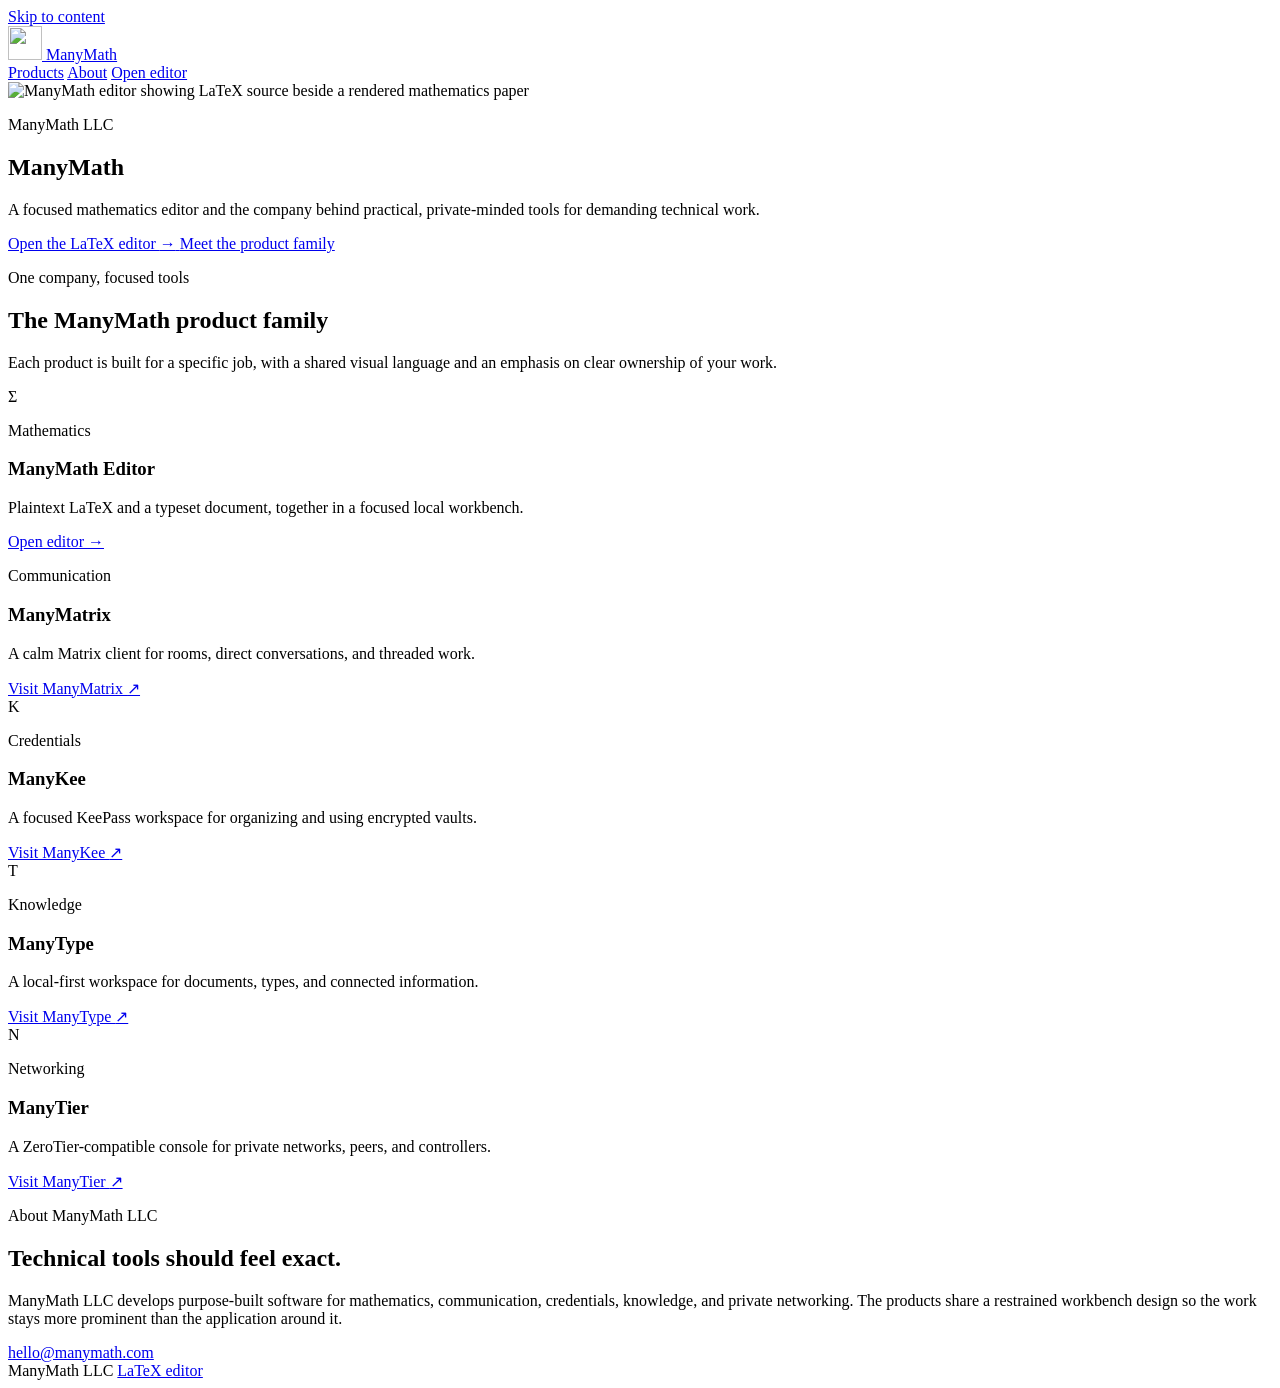
==== apps/ManyMath/site/index.html @ 67dac9ee "feat(site): import the ManyMath.com landing page" ====
<!DOCTYPE html>
<html lang="en">
  <head>
    <meta charset="utf-8">
    <meta name="viewport" content="width=device-width, initial-scale=1">
    <meta name="theme-color" content="#2e7d32">
    <meta
      name="description"
      content="ManyMath is a focused LaTeX mathematics editor and the company behind practical tools for technical work."
    >
    <meta property="og:title" content="ManyMath">
    <meta
      property="og:description"
      content="Write LaTeX, render mathematics, and meet the ManyMath product family."
    >
    <meta property="og:type" content="website">
    <meta property="og:image" content="/assets/editor-preview.png">
    <link rel="icon" type="image/svg+xml" href="/assets/manymath-mark.svg">
    <link rel="stylesheet" href="/styles.css">
    <title>ManyMath | Mathematics editor and product company</title>
  </head>
  <body>
    <a class="skip-link" href="#main-content">Skip to content</a>
    <header class="site-header">
      <a class="brand" href="/" aria-label="ManyMath home">
        <img src="/assets/manymath-mark.svg" alt="" width="34" height="34">
        <span>ManyMath</span>
      </a>
      <nav aria-label="Primary navigation">
        <a href="#products">Products</a>
        <a href="#about">About</a>
        <a class="nav-editor" href="/edit/">Open editor</a>
      </nav>
    </header>

    <main id="main-content">
      <section class="hero" aria-labelledby="hero-title">
        <img
          class="hero-media"
          src="/assets/editor-preview.png"
          alt="ManyMath editor showing LaTeX source beside a rendered mathematics paper"
        >
        <div class="hero-scrim" aria-hidden="true"></div>
        <div class="hero-inner">
          <div class="hero-copy">
            <p class="eyebrow">ManyMath LLC</p>
            <h1 id="hero-title">ManyMath</h1>
            <p class="hero-summary">
              A focused mathematics editor and the company behind practical,
              private-minded tools for demanding technical work.
            </p>
            <div class="hero-actions">
              <a class="button button-primary" href="/edit/">
                Open the LaTeX editor
                <span aria-hidden="true">→</span>
              </a>
              <a class="button button-quiet" href="#products">Meet the product family</a>
            </div>
          </div>
        </div>
      </section>

      <section class="products-band" id="products" aria-labelledby="products-title">
        <div class="section-inner">
          <div class="section-heading">
            <p class="eyebrow">One company, focused tools</p>
            <h2 id="products-title">The ManyMath product family</h2>
            <p>
              Each product is built for a specific job, with a shared visual
              language and an emphasis on clear ownership of your work.
            </p>
          </div>

          <div class="product-grid">
            <article class="product-card product-featured">
              <div class="product-mark" aria-hidden="true">Σ</div>
              <p class="product-category">Mathematics</p>
              <h3>ManyMath Editor</h3>
              <p>Plaintext LaTeX and a typeset document, together in a focused local workbench.</p>
              <a href="/edit/">Open editor <span aria-hidden="true">→</span></a>
            </article>

            <article class="product-card">
              <div class="product-mark matrix-mark" aria-hidden="true">
                <span></span><span></span><span></span><span></span><span></span><span></span><span></span><span></span><span></span>
              </div>
              <p class="product-category">Communication</p>
              <h3>ManyMatrix</h3>
              <p>A calm Matrix client for rooms, direct conversations, and threaded work.</p>
              <a href="https://manymatrix.com/">Visit ManyMatrix <span aria-hidden="true">↗</span></a>
            </article>

            <article class="product-card">
              <div class="product-mark" aria-hidden="true">K</div>
              <p class="product-category">Credentials</p>
              <h3>ManyKee</h3>
              <p>A focused KeePass workspace for organizing and using encrypted vaults.</p>
              <a href="https://manykee.com/">Visit ManyKee <span aria-hidden="true">↗</span></a>
            </article>

            <article class="product-card">
              <div class="product-mark" aria-hidden="true">T</div>
              <p class="product-category">Knowledge</p>
              <h3>ManyType</h3>
              <p>A local-first workspace for documents, types, and connected information.</p>
              <a href="https://manytype.com/">Visit ManyType <span aria-hidden="true">↗</span></a>
            </article>

            <article class="product-card">
              <div class="product-mark tier-mark" aria-hidden="true">N</div>
              <p class="product-category">Networking</p>
              <h3>ManyTier</h3>
              <p>A ZeroTier-compatible console for private networks, peers, and controllers.</p>
              <a href="https://manytier.com/">Visit ManyTier <span aria-hidden="true">↗</span></a>
            </article>
          </div>
        </div>
      </section>

      <section class="about-band" id="about" aria-labelledby="about-title">
        <div class="section-inner about-layout">
          <div>
            <p class="eyebrow">About ManyMath LLC</p>
            <h2 id="about-title">Technical tools should feel exact.</h2>
          </div>
          <div class="about-copy">
            <p>
              ManyMath LLC develops purpose-built software for mathematics,
              communication, credentials, knowledge, and private networking.
              The products share a restrained workbench design so the work stays
              more prominent than the application around it.
            </p>
            <a href="mailto:hello@manymath.com">hello@manymath.com</a>
          </div>
        </div>
      </section>
    </main>

    <footer>
      <div class="section-inner footer-inner">
        <span>ManyMath LLC</span>
        <a href="/edit/">LaTeX editor</a>
      </div>
    </footer>
  </body>
</html>
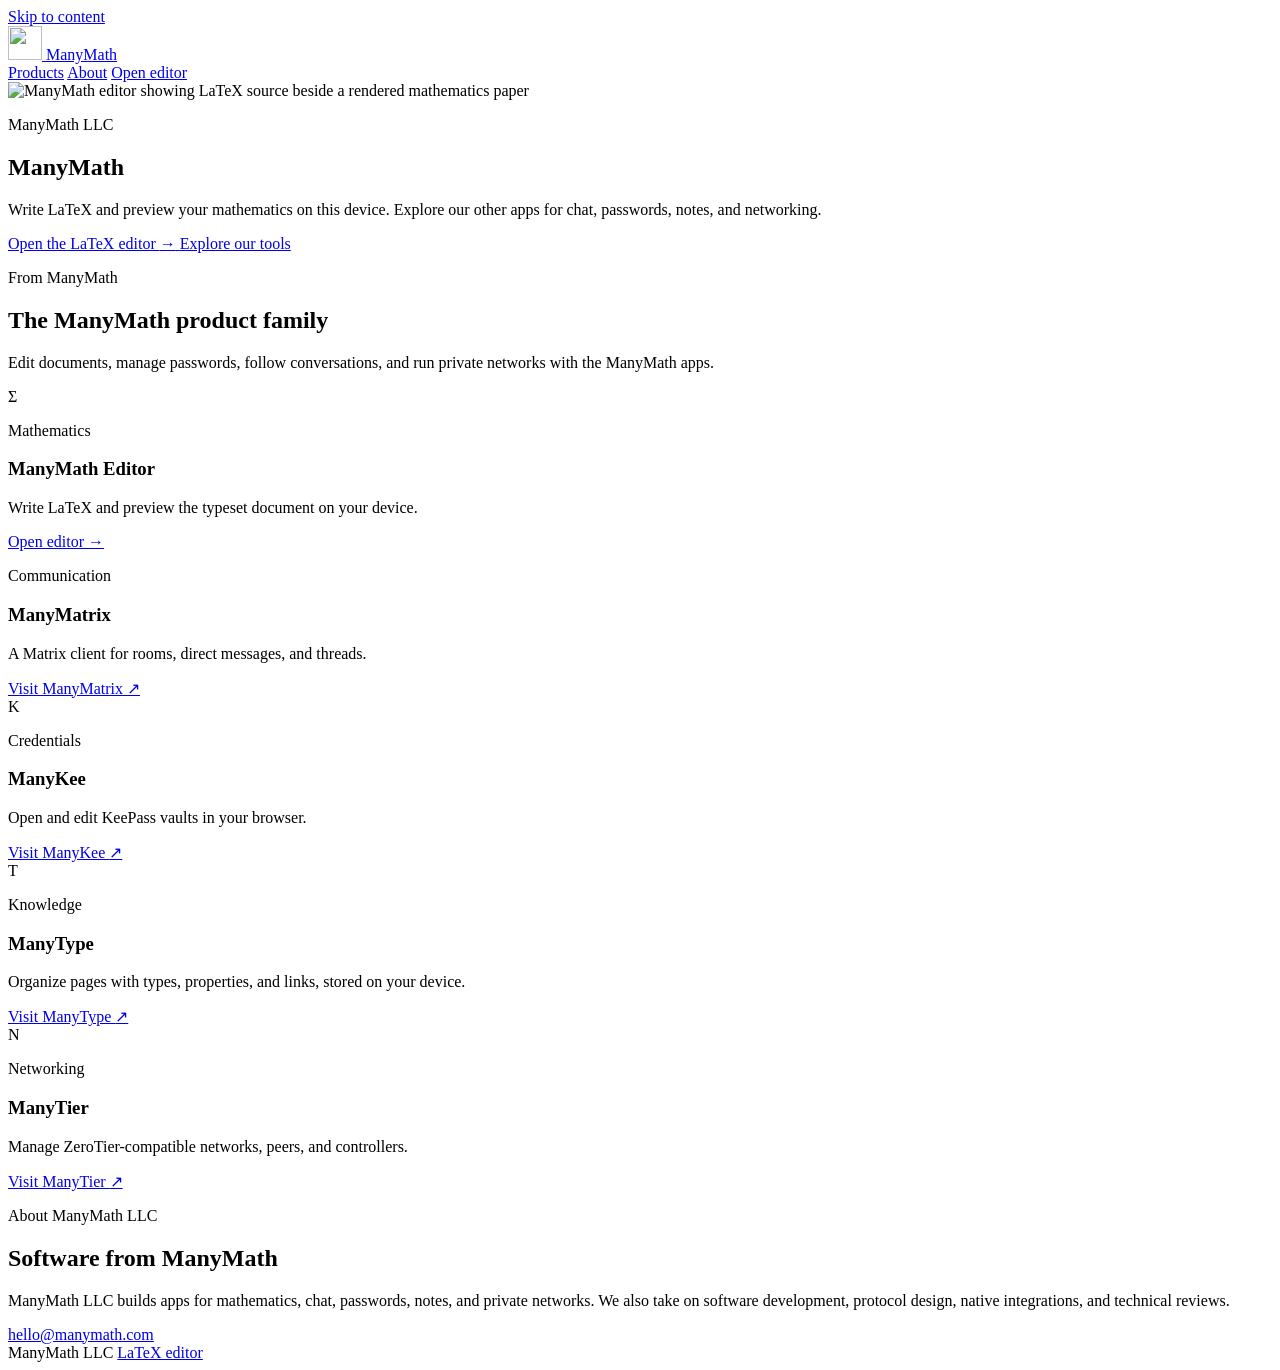
==== commit fc46cd13: "docs: clarify app copy, documentation, and comments" ====
--- a/apps/ManyMath/site/index.html
+++ b/apps/ManyMath/site/index.html
@@ -6,18 +6,18 @@
     <meta name="theme-color" content="#2e7d32">
     <meta
       name="description"
-      content="ManyMath is a focused LaTeX mathematics editor and the company behind practical tools for technical work."
+      content="Write and preview LaTeX with ManyMath, and explore our apps for chat, passwords, notes, and networking."
     >
     <meta property="og:title" content="ManyMath">
     <meta
       property="og:description"
-      content="Write LaTeX, render mathematics, and meet the ManyMath product family."
+      content="Write LaTeX, render mathematics, and explore the other ManyMath apps."
     >
     <meta property="og:type" content="website">
     <meta property="og:image" content="/assets/editor-preview.png">
     <link rel="icon" type="image/svg+xml" href="/assets/manymath-mark.svg">
     <link rel="stylesheet" href="/styles.css">
-    <title>ManyMath | Mathematics editor and product company</title>
+    <title>ManyMath | LaTeX editor and software tools</title>
   </head>
   <body>
     <a class="skip-link" href="#main-content">Skip to content</a>
@@ -46,15 +46,15 @@
             <p class="eyebrow">ManyMath LLC</p>
             <h1 id="hero-title">ManyMath</h1>
             <p class="hero-summary">
-              A focused mathematics editor and the company behind practical,
-              private-minded tools for demanding technical work.
+              Write LaTeX and preview your mathematics on this device.
+              Explore our other apps for chat, passwords, notes, and networking.
             </p>
             <div class="hero-actions">
               <a class="button button-primary" href="/edit/">
                 Open the LaTeX editor
                 <span aria-hidden="true">→</span>
               </a>
-              <a class="button button-quiet" href="#products">Meet the product family</a>
+              <a class="button button-quiet" href="#products">Explore our tools</a>
             </div>
           </div>
         </div>
@@ -63,11 +63,11 @@
       <section class="products-band" id="products" aria-labelledby="products-title">
         <div class="section-inner">
           <div class="section-heading">
-            <p class="eyebrow">One company, focused tools</p>
+            <p class="eyebrow">From ManyMath</p>
             <h2 id="products-title">The ManyMath product family</h2>
             <p>
-              Each product is built for a specific job, with a shared visual
-              language and an emphasis on clear ownership of your work.
+              Edit documents, manage passwords, follow conversations, and run
+              private networks with the ManyMath apps.
             </p>
           </div>
 
@@ -76,7 +76,7 @@
               <div class="product-mark" aria-hidden="true">Σ</div>
               <p class="product-category">Mathematics</p>
               <h3>ManyMath Editor</h3>
-              <p>Plaintext LaTeX and a typeset document, together in a focused local workbench.</p>
+              <p>Write LaTeX and preview the typeset document on your device.</p>
               <a href="/edit/">Open editor <span aria-hidden="true">→</span></a>
             </article>
 
@@ -86,7 +86,7 @@
               </div>
               <p class="product-category">Communication</p>
               <h3>ManyMatrix</h3>
-              <p>A calm Matrix client for rooms, direct conversations, and threaded work.</p>
+              <p>A Matrix client for rooms, direct messages, and threads.</p>
               <a href="https://manymatrix.com/">Visit ManyMatrix <span aria-hidden="true">↗</span></a>
             </article>
 
@@ -94,7 +94,7 @@
               <div class="product-mark" aria-hidden="true">K</div>
               <p class="product-category">Credentials</p>
               <h3>ManyKee</h3>
-              <p>A focused KeePass workspace for organizing and using encrypted vaults.</p>
+              <p>Open and edit KeePass vaults in your browser.</p>
               <a href="https://manykee.com/">Visit ManyKee <span aria-hidden="true">↗</span></a>
             </article>
 
@@ -102,7 +102,7 @@
               <div class="product-mark" aria-hidden="true">T</div>
               <p class="product-category">Knowledge</p>
               <h3>ManyType</h3>
-              <p>A local-first workspace for documents, types, and connected information.</p>
+              <p>Organize pages with types, properties, and links, stored on your device.</p>
               <a href="https://manytype.com/">Visit ManyType <span aria-hidden="true">↗</span></a>
             </article>
 
@@ -110,7 +110,7 @@
               <div class="product-mark tier-mark" aria-hidden="true">N</div>
               <p class="product-category">Networking</p>
               <h3>ManyTier</h3>
-              <p>A ZeroTier-compatible console for private networks, peers, and controllers.</p>
+              <p>Manage ZeroTier-compatible networks, peers, and controllers.</p>
               <a href="https://manytier.com/">Visit ManyTier <span aria-hidden="true">↗</span></a>
             </article>
           </div>
@@ -121,14 +121,13 @@
         <div class="section-inner about-layout">
           <div>
             <p class="eyebrow">About ManyMath LLC</p>
-            <h2 id="about-title">Technical tools should feel exact.</h2>
+            <h2 id="about-title">Software from ManyMath</h2>
           </div>
           <div class="about-copy">
             <p>
-              ManyMath LLC develops purpose-built software for mathematics,
-              communication, credentials, knowledge, and private networking.
-              The products share a restrained workbench design so the work stays
-              more prominent than the application around it.
+              ManyMath LLC builds apps for mathematics, chat, passwords, notes,
+              and private networks. We also take on software development,
+              protocol design, native integrations, and technical reviews.
             </p>
             <a href="mailto:hello@manymath.com">hello@manymath.com</a>
           </div>
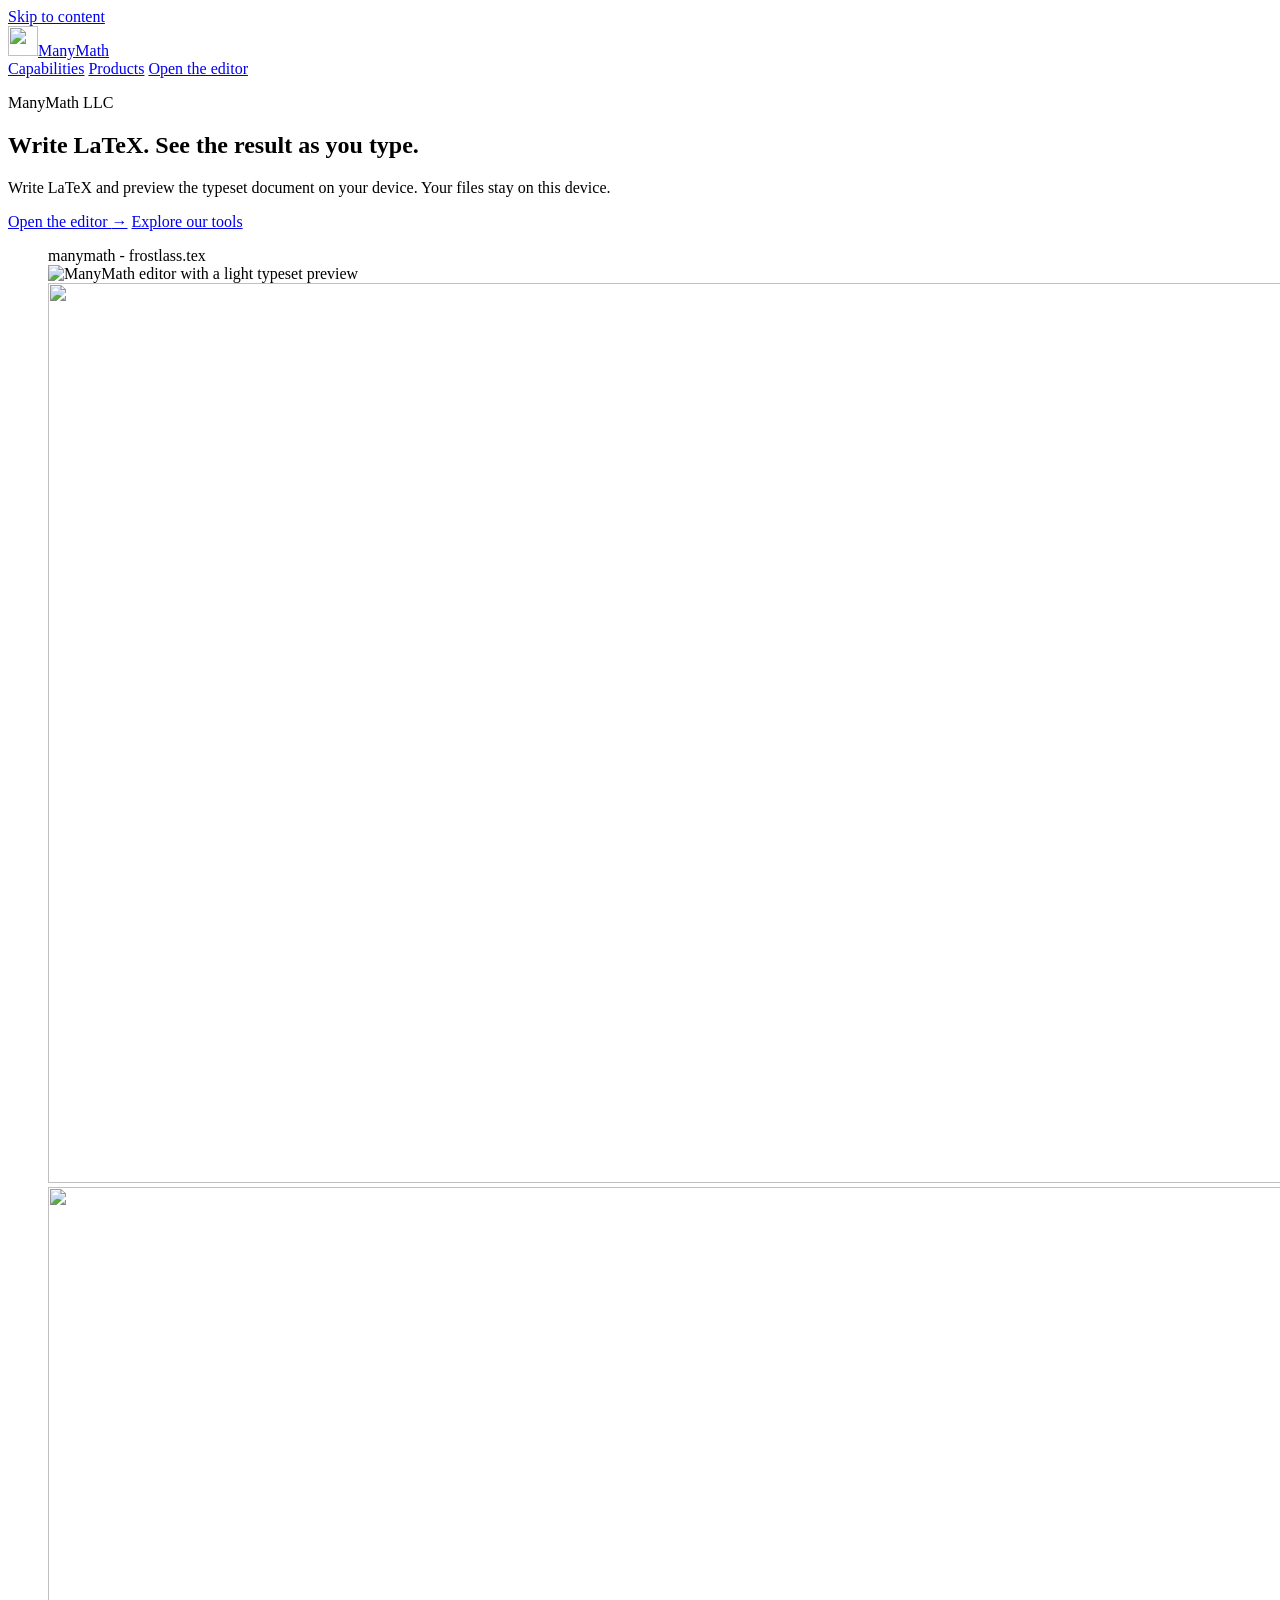
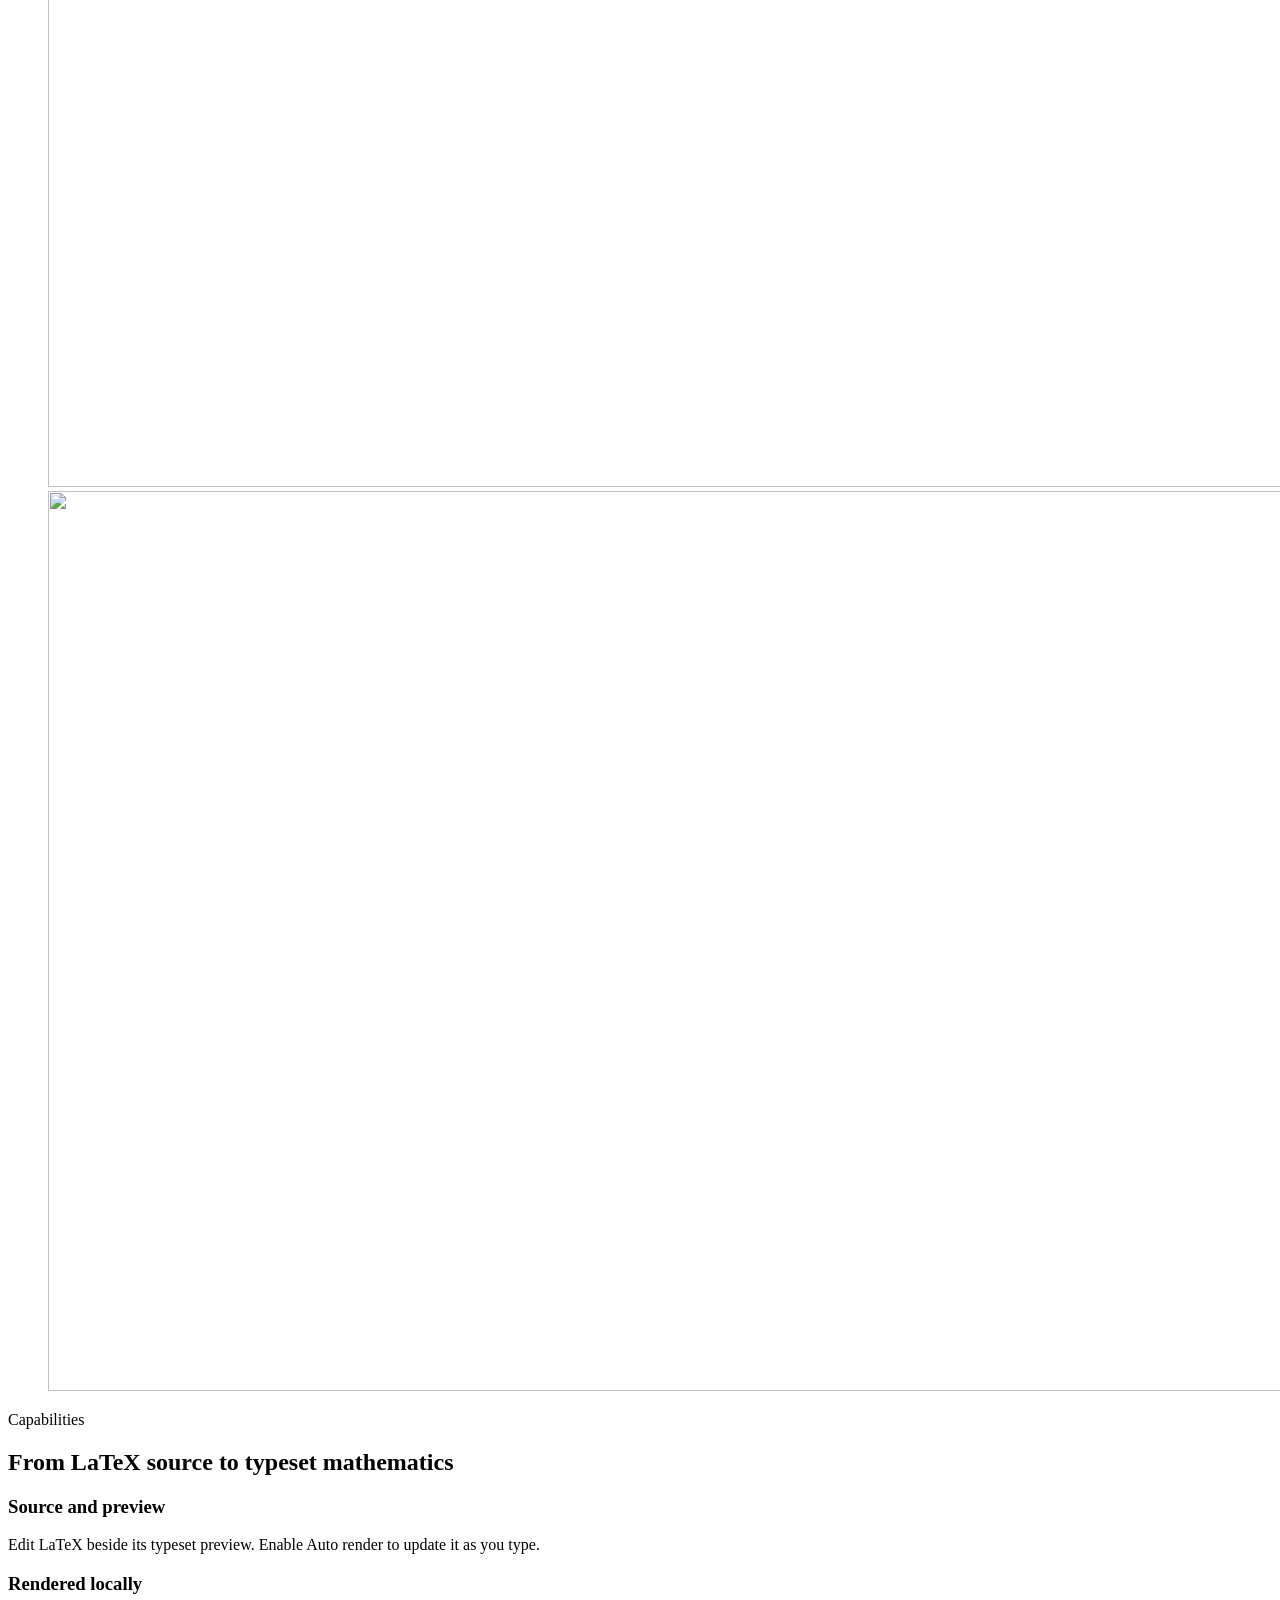
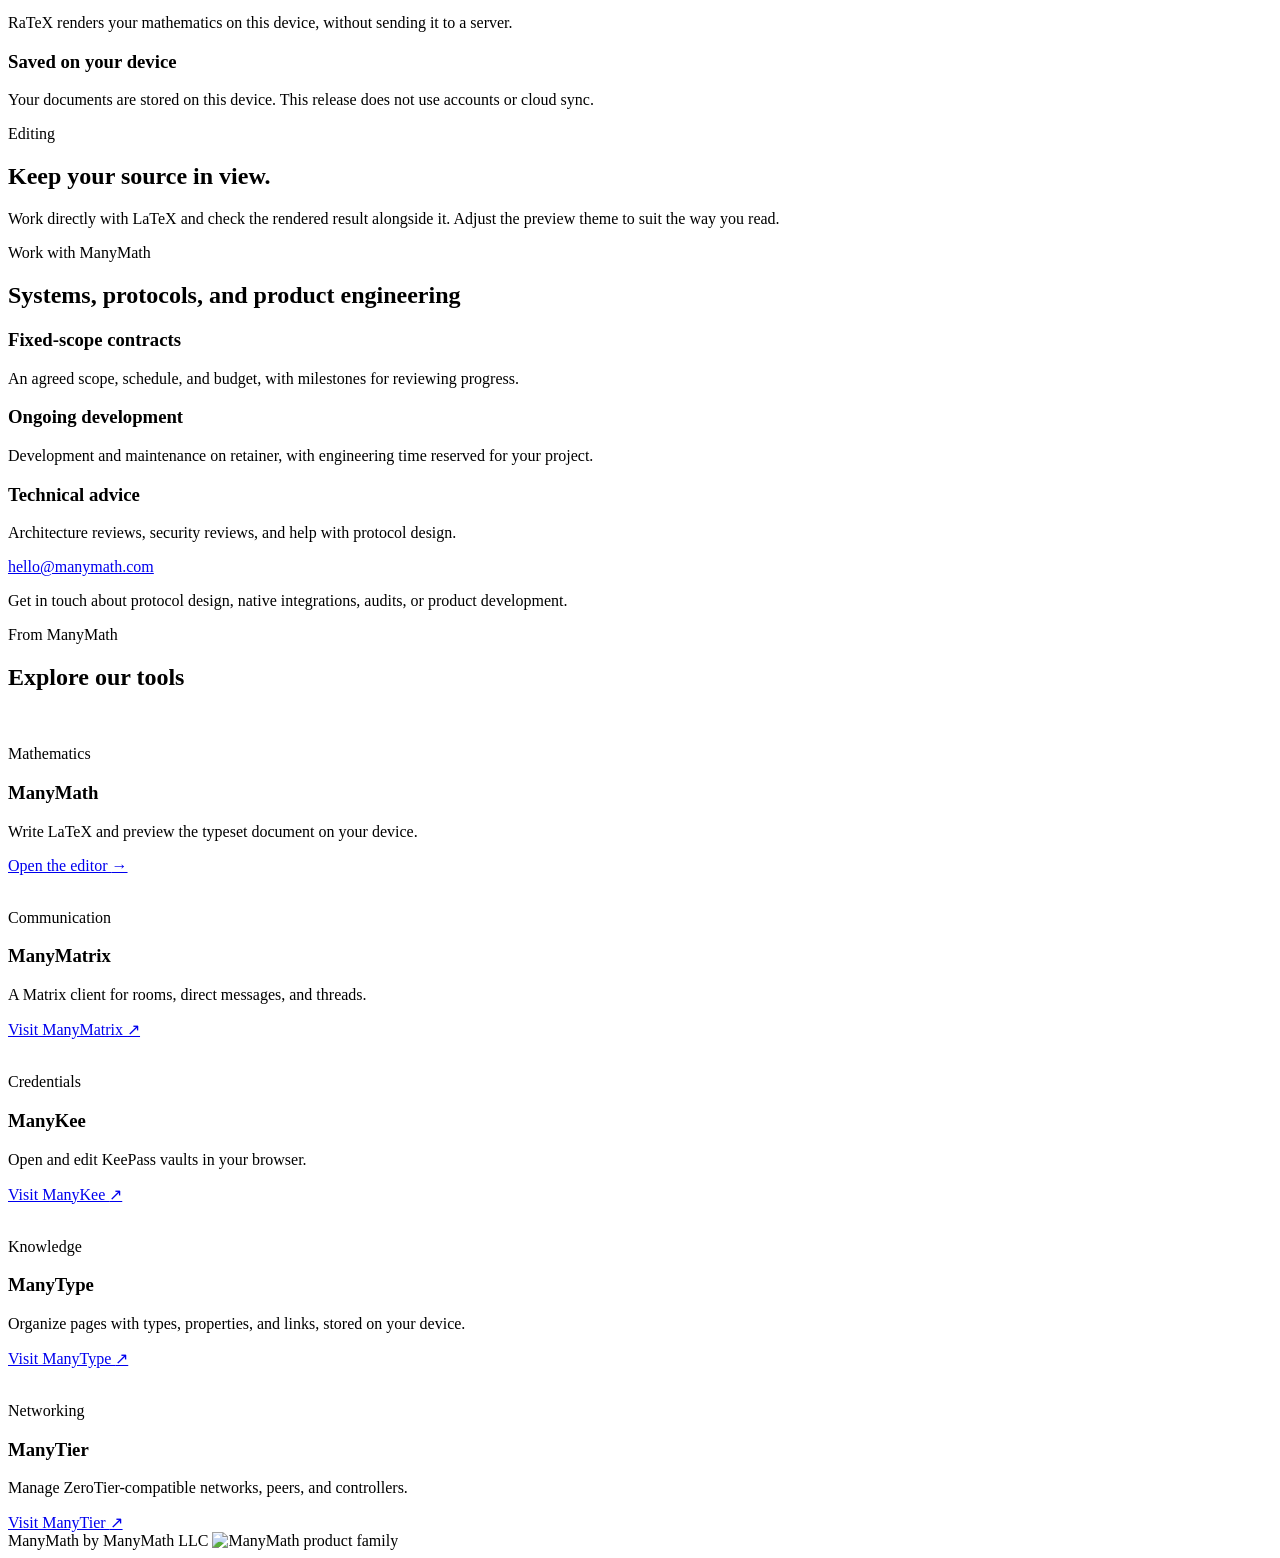
==== commit 26d0c30b: "feat(site): adopt the consolidated brand site" ====
--- a/apps/ManyMath/site/index.html
+++ b/apps/ManyMath/site/index.html
@@ -1,145 +1,140 @@
 <!DOCTYPE html>
 <html lang="en">
-  <head>
-    <meta charset="utf-8">
-    <meta name="viewport" content="width=device-width, initial-scale=1">
-    <meta name="theme-color" content="#2e7d32">
-    <meta
-      name="description"
-      content="Write and preview LaTeX with ManyMath, and explore our apps for chat, passwords, notes, and networking."
-    >
-    <meta property="og:title" content="ManyMath">
-    <meta
-      property="og:description"
-      content="Write LaTeX, render mathematics, and explore the other ManyMath apps."
-    >
-    <meta property="og:type" content="website">
-    <meta property="og:image" content="/assets/editor-preview.png">
-    <link rel="icon" type="image/svg+xml" href="/assets/manymath-mark.svg">
-    <link rel="stylesheet" href="/styles.css">
-    <title>ManyMath | LaTeX editor and software tools</title>
-  </head>
-  <body>
-    <a class="skip-link" href="#main-content">Skip to content</a>
-    <header class="site-header">
-      <a class="brand" href="/" aria-label="ManyMath home">
-        <img src="/assets/manymath-mark.svg" alt="" width="34" height="34">
-        <span>ManyMath</span>
-      </a>
-      <nav aria-label="Primary navigation">
-        <a href="#products">Products</a>
-        <a href="#about">About</a>
-        <a class="nav-editor" href="/edit/">Open editor</a>
-      </nav>
-    </header>
+<head>
+  <meta charset="utf-8">
+  <meta name="viewport" content="width=device-width, initial-scale=1">
+  <title>ManyMath | LaTeX mathematics editor</title>
+  <meta name="description" content="Write LaTeX and see a live typeset preview with ManyMath. Documents are stored and rendered on your device.">
+  <meta name="theme-color" media="(prefers-color-scheme: light)" content="#f3f6f4">
+  <meta name="theme-color" media="(prefers-color-scheme: dark)" content="#101512">
+  <link rel="canonical" href="https://manymath.com/">
+  <meta property="og:title" content="ManyMath">
+  <meta property="og:description" content="Write LaTeX and see a live typeset preview with ManyMath. Documents are stored and rendered on your device.">
+  <meta property="og:type" content="website">
+  <meta property="og:url" content="https://manymath.com/">
+  <meta property="og:image" content="https://manymath.com/assets/brand/og.png">
+  <meta name="twitter:card" content="summary_large_image">
+  <link rel="icon" type="image/svg+xml" href="/assets/brand/marks/manymath.svg">
+  <link rel="icon" type="image/png" sizes="32x32" href="/assets/brand/raster/favicon-32.png">
+  <link rel="preload" href="/assets/brand/fonts/latinmodern/lmroman10-regular.woff2" as="font" type="font/woff2" crossorigin>
+  <link rel="preload" href="/assets/brand/fonts/inter/inter-var.woff2" as="font" type="font/woff2" crossorigin>
+  <link rel="stylesheet" href="/assets/brand/tokens/manymath-brand.css">
+  <link rel="stylesheet" href="/assets/brand/tokens/fonts.css">
+  <link rel="stylesheet" href="/assets/brand/tokens/fallbacks.css">
+  <link rel="stylesheet" href="/assets/site.css">
+</head>
+<body>
+  <a class="skip-link" href="#main">Skip to content</a>
+  <header class="site-header">
+    <a class="brand" href="/" aria-label="ManyMath home"><img src="/assets/brand/marks/manymath.svg" alt="" width="30" height="30"><span>ManyMath</span></a>
+    <nav aria-label="Primary">
+      <a href="#capabilities">Capabilities</a>
+      <a href="#family">Products</a>
+      <a class="cta" href="/edit/">Open the editor</a>
+    </nav>
+  </header>
 
-    <main id="main-content">
-      <section class="hero" aria-labelledby="hero-title">
-        <img
-          class="hero-media"
-          src="/assets/editor-preview.png"
-          alt="ManyMath editor showing LaTeX source beside a rendered mathematics paper"
-        >
-        <div class="hero-scrim" aria-hidden="true"></div>
-        <div class="hero-inner">
-          <div class="hero-copy">
-            <p class="eyebrow">ManyMath LLC</p>
-            <h1 id="hero-title">ManyMath</h1>
-            <p class="hero-summary">
-              Write LaTeX and preview your mathematics on this device.
-              Explore our other apps for chat, passwords, notes, and networking.
-            </p>
-            <div class="hero-actions">
-              <a class="button button-primary" href="/edit/">
-                Open the LaTeX editor
-                <span aria-hidden="true">→</span>
-              </a>
-              <a class="button button-quiet" href="#products">Explore our tools</a>
-            </div>
+  <main id="main">
+    <section class="hero wrap" aria-labelledby="hero-title">
+      <div class="hero-grid">
+        <div>
+          <p class="eyebrow">ManyMath LLC</p>
+          <h1 id="hero-title">Write LaTeX. See the result as you type.</h1>
+          <p class="summary">Write LaTeX and preview the typeset document on your device. Your files stay on this device.</p>
+          <div class="hero-actions">
+            <a class="button button-primary" href="/edit/">Open the editor <span aria-hidden="true">→</span></a>
+            <a class="button button-quiet" href="#family">Explore our tools</a>
           </div>
         </div>
-      </section>
+        <figure class="app-frame" aria-label="ManyMath preview">
+          <div class="titlebar" aria-hidden="true"><i></i><i></i><i></i><span>manymath - frostlass.tex</span></div>
+          <!-- CSS fades between preview themes over a static base image.
+               With reduced motion, only the base image is shown. -->
+          <div class="theme-fade" role="img" aria-label="ManyMath editor with light, dark, terminal green, and night red preview themes">
+            <img class="base" src="/assets/hero-theme-light.png" alt="ManyMath editor with a light typeset preview" width="1440" height="900" fetchpriority="high">
+            <img src="/assets/hero-theme-dark.png" alt="" width="1440" height="900" style="animation-delay: 3s">
+            <img src="/assets/hero-theme-terminal.png" alt="" width="1440" height="900" style="animation-delay: 7s">
+            <img src="/assets/hero-theme-night.png" alt="" width="1440" height="900" style="animation-delay: 11s">
+          </div>
+        </figure>
+      </div>
+    </section>
 
-      <section class="products-band" id="products" aria-labelledby="products-title">
-        <div class="section-inner">
-          <div class="section-heading">
-            <p class="eyebrow">From ManyMath</p>
-            <h2 id="products-title">The ManyMath product family</h2>
-            <p>
-              Edit documents, manage passwords, follow conversations, and run
-              private networks with the ManyMath apps.
-            </p>
-          </div>
+    <section class="band" id="capabilities" aria-labelledby="cap-title">
+      <div class="wrap">
+        <p class="eyebrow">Capabilities</p>
+        <h2 id="cap-title">From LaTeX source to typeset mathematics</h2>
+        <div class="cols">
+          <div class="col"><h3>Source and preview</h3><p>Edit LaTeX beside its typeset preview. Enable Auto render to update it as you type.</p></div>
+          <div class="col"><h3>Rendered locally</h3><p>RaTeX renders your mathematics on this device, without sending it to a server.</p></div>
+          <div class="col"><h3>Saved on your device</h3><p>Your documents are stored on this device. This release does not use accounts or cloud sync.</p></div>
+        </div>
+      </div>
+    </section>
 
-          <div class="product-grid">
-            <article class="product-card product-featured">
-              <div class="product-mark" aria-hidden="true">Σ</div>
-              <p class="product-category">Mathematics</p>
-              <h3>ManyMath Editor</h3>
-              <p>Write LaTeX and preview the typeset document on your device.</p>
-              <a href="/edit/">Open editor <span aria-hidden="true">→</span></a>
-            </article>
+    <section class="dark-band" aria-labelledby="principle-title">
+      <div class="wrap">
+        <p class="eyebrow">Editing</p>
+        <h2 id="principle-title">Keep your source in view.</h2>
+        <p>Work directly with LaTeX and check the rendered result alongside it. Adjust the preview theme to suit the way you read.</p>
+      </div>
+    </section>
+    <section class="band" id="services" aria-labelledby="services-title">
+      <div class="wrap">
+        <p class="eyebrow">Work with ManyMath</p>
+        <h2 id="services-title">Systems, protocols, and product engineering</h2>
+        <div class="cols">
+          <div class="col"><h3>Fixed-scope contracts</h3><p>An agreed scope, schedule, and budget, with milestones for reviewing progress.</p></div>
+          <div class="col"><h3>Ongoing development</h3><p>Development and maintenance on retainer, with engineering time reserved for your project.</p></div>
+          <div class="col"><h3>Technical advice</h3><p>Architecture reviews, security reviews, and help with protocol design.</p></div>
+        </div>
+        <div class="contact">
+          <a class="button button-quiet" href="mailto:hello@manymath.com">hello@manymath.com</a>
+          <p>Get in touch about protocol design, native integrations, audits, or product development.</p>
+        </div>
+      </div>
+    </section>
 
-            <article class="product-card">
-              <div class="product-mark matrix-mark" aria-hidden="true">
-                <span></span><span></span><span></span><span></span><span></span><span></span><span></span><span></span><span></span>
-              </div>
-              <p class="product-category">Communication</p>
-              <h3>ManyMatrix</h3>
-              <p>A Matrix client for rooms, direct messages, and threads.</p>
-              <a href="https://manymatrix.com/">Visit ManyMatrix <span aria-hidden="true">↗</span></a>
-            </article>
+    <section class="band" id="family" aria-labelledby="family-title">
+      <div class="wrap">
+        <p class="eyebrow">From ManyMath</p>
+        <h2 id="family-title">Explore our tools</h2>
+        <div class="eco-grid">
+          <article class="eco-card featured">
+            <img src="/assets/brand/marks/manymath.svg" alt=""><p class="cat">Mathematics</p><h3>ManyMath</h3>
+            <p>Write LaTeX and preview the typeset document on your device.</p>
+            <a href="/edit/">Open the editor <span aria-hidden="true">→</span></a>
+          </article>
+          <article class="eco-card">
+            <img src="/assets/brand/marks/manymatrix.svg" alt=""><p class="cat">Communication</p><h3>ManyMatrix</h3>
+            <p>A Matrix client for rooms, direct messages, and threads.</p>
+            <a href="https://manymatrix.com/">Visit ManyMatrix <span aria-hidden="true">↗</span></a>
+          </article>
+          <article class="eco-card">
+            <img src="/assets/brand/marks/manykee.svg" alt=""><p class="cat">Credentials</p><h3>ManyKee</h3>
+            <p>Open and edit KeePass vaults in your browser.</p>
+            <a href="https://manykee.com/">Visit ManyKee <span aria-hidden="true">↗</span></a>
+          </article>
+          <article class="eco-card">
+            <img src="/assets/brand/marks/manytype.svg" alt=""><p class="cat">Knowledge</p><h3>ManyType</h3>
+            <p>Organize pages with types, properties, and links, stored on your device.</p>
+            <a href="https://manytype.com/">Visit ManyType <span aria-hidden="true">↗</span></a>
+          </article>
+          <article class="eco-card">
+            <img src="/assets/brand/marks/manytier.svg" alt=""><p class="cat">Networking</p><h3>ManyTier</h3>
+            <p>Manage ZeroTier-compatible networks, peers, and controllers.</p>
+            <a href="https://manytier.com/">Visit ManyTier <span aria-hidden="true">↗</span></a>
+          </article>
+        </div>
+      </div>
+    </section>
+  </main>
 
-            <article class="product-card">
-              <div class="product-mark" aria-hidden="true">K</div>
-              <p class="product-category">Credentials</p>
-              <h3>ManyKee</h3>
-              <p>Open and edit KeePass vaults in your browser.</p>
-              <a href="https://manykee.com/">Visit ManyKee <span aria-hidden="true">↗</span></a>
-            </article>
-
-            <article class="product-card">
-              <div class="product-mark" aria-hidden="true">T</div>
-              <p class="product-category">Knowledge</p>
-              <h3>ManyType</h3>
-              <p>Organize pages with types, properties, and links, stored on your device.</p>
-              <a href="https://manytype.com/">Visit ManyType <span aria-hidden="true">↗</span></a>
-            </article>
-
-            <article class="product-card">
-              <div class="product-mark tier-mark" aria-hidden="true">N</div>
-              <p class="product-category">Networking</p>
-              <h3>ManyTier</h3>
-              <p>Manage ZeroTier-compatible networks, peers, and controllers.</p>
-              <a href="https://manytier.com/">Visit ManyTier <span aria-hidden="true">↗</span></a>
-            </article>
-          </div>
-        </div>
-      </section>
-
-      <section class="about-band" id="about" aria-labelledby="about-title">
-        <div class="section-inner about-layout">
-          <div>
-            <p class="eyebrow">About ManyMath LLC</p>
-            <h2 id="about-title">Software from ManyMath</h2>
-          </div>
-          <div class="about-copy">
-            <p>
-              ManyMath LLC builds apps for mathematics, chat, passwords, notes,
-              and private networks. We also take on software development,
-              protocol design, native integrations, and technical reviews.
-            </p>
-            <a href="mailto:hello@manymath.com">hello@manymath.com</a>
-          </div>
-        </div>
-      </section>
-    </main>
-
-    <footer>
-      <div class="section-inner footer-inner">
-        <span>ManyMath LLC</span>
-        <a href="/edit/">LaTeX editor</a>
-      </div>
-    </footer>
-  </body>
+  <footer>
+    <div class="wrap foot">
+      <span>ManyMath by ManyMath LLC</span>
+      <img src="/assets/brand/marks/family-lockup.svg" alt="ManyMath product family">
+    </div>
+  </footer>
+</body>
 </html>
